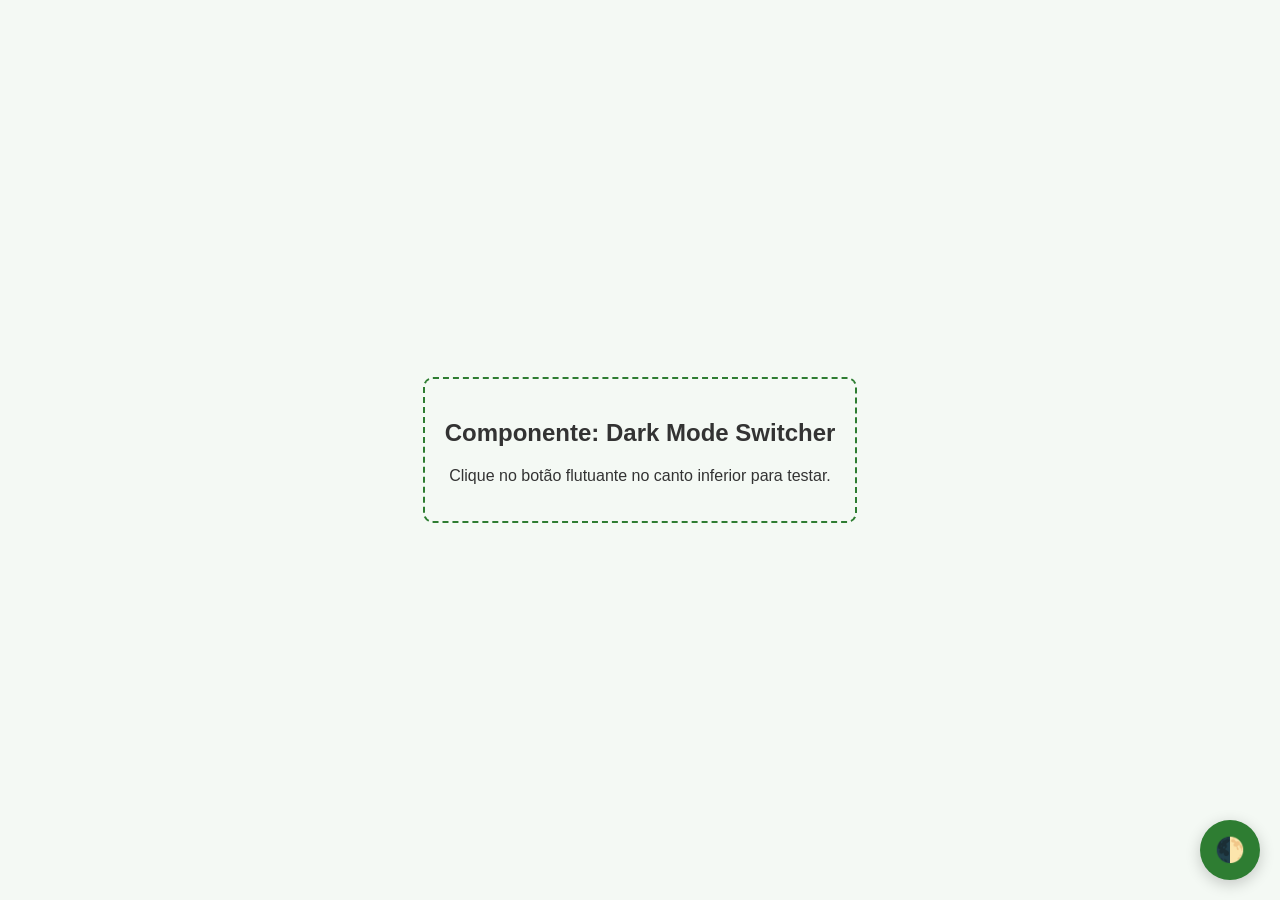
==== botão.html @ 07ec5b2b "Create botão.html" ====
<!DOCTYPE html>
<html lang="pt-br">
<head>
    <meta charset="UTF-8">
    <meta name="viewport" content="width=device-width, initial-scale=1.0">
    <title>Componente Botão de Tema - Agrinho</title>
    <style>
        /* --- CSS DO COMPONENTE --- */
        :root {
            --bg-body: #f4f9f4;
            --texto: #333333;
            --primaria: #2e7d32;
        }

        /* Variáveis quando o modo escuro está ativo */
        body.dark-mode {
            --bg-body: #121212;
            --texto: #f4f4f4;
        }

        body {
            background-color: var(--bg-body);
            color: var(--texto);
            font-family: sans-serif;
            transition: background 0.3s, color 0.3s;
            display: flex;
            justify-content: center;
            align-items: center;
            height: 100vh;
            margin: 0;
        }

        /* Estilo do Botão */
        .theme-toggle-btn {
            position: fixed;
            bottom: 20px;
            right: 20px;
            width: 60px;
            height: 60px;
            border-radius: 50%;
            border: none;
            background-color: var(--primaria);
            color: white;
            font-size: 1.5rem;
            cursor: pointer;
            box-shadow: 0 4px 15px rgba(0,0,0,0.2);
            transition: transform 0.2s;
            display: flex;
            align-items: center;
            justify-content: center;
        }

        .theme-toggle-btn:hover {
            transform: scale(1.1);
        }

        .instrucoes {
            text-align: center;
            border: 2px dashed var(--primaria);
            padding: 20px;
            border-radius: 10px;
        }
    </style>
</head>
<body>

    <div class="instrucoes">
        <h2>Componente: Dark Mode Switcher</h2>
        <p>Clique no botão flutuante no canto inferior para testar.</p>
    </div>

    <button class="theme-toggle-btn" id="btn-tema" title="Alternar Tema">🌓</button>

    <script>
        /* --- LÓGICA DO COMPONENTE --- */
        const btn = document.getElementById('btn-tema');
        const body = document.body;

        // Ao carregar, verifica se o usuário já prefere o modo escuro
        if (localStorage.getItem('tema-salvo') === 'dark') {
            body.classList.add('dark-mode');
        }

        btn.addEventListener('click', () => {
            body.classList.toggle('dark-mode');
            
            // Salva a preferência
            const modoAtual = body.classList.contains('dark-mode') ? 'dark' : 'light';
            localStorage.setItem('tema-salvo', modoAtual);
        });
    </script>
</body>
</html>
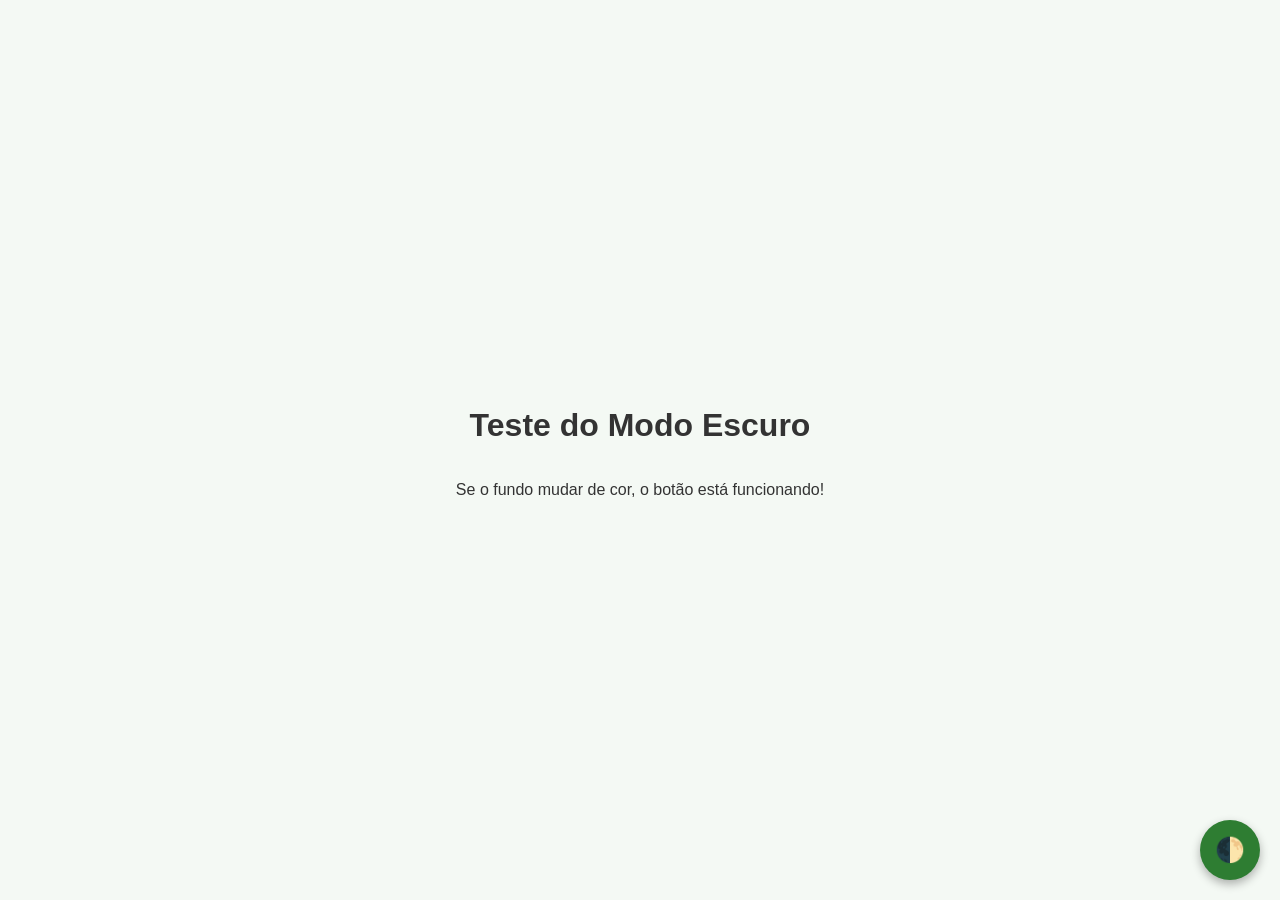
==== commit caf8460a: "Update botão.html" ====
--- a/botão.html
+++ b/botão.html
@@ -2,36 +2,38 @@
 <html lang="pt-br">
 <head>
     <meta charset="UTF-8">
-    <meta name="viewport" content="width=device-width, initial-scale=1.0">
-    <title>Componente Botão de Tema - Agrinho</title>
+    <title>Componente Botão Agrinho</title>
     <style>
-        /* --- CSS DO COMPONENTE --- */
+        /* 1. VARIÁVEIS DE COR (O SEGREDO) */
         :root {
-            --bg-body: #f4f9f4;
+            --fundo: #f4f9f4;
             --texto: #333333;
             --primaria: #2e7d32;
         }
 
-        /* Variáveis quando o modo escuro está ativo */
+        /* Cores quando a classe .dark-mode estiver no body */
         body.dark-mode {
-            --bg-body: #121212;
-            --texto: #f4f4f4;
+            --fundo: #121212;
+            --texto: #ffffff;
+            --primaria: #4caf50;
         }
 
+        /* 2. ESTILO DO CORPO */
         body {
-            background-color: var(--bg-body);
+            background-color: var(--fundo);
             color: var(--texto);
             font-family: sans-serif;
-            transition: background 0.3s, color 0.3s;
+            transition: 0.3s; /* Deixa a mudança suave */
+            margin: 0;
             display: flex;
+            flex-direction: column;
+            align-items: center;
             justify-content: center;
-            align-items: center;
             height: 100vh;
-            margin: 0;
         }
 
-        /* Estilo do Botão */
-        .theme-toggle-btn {
+        /* 3. ESTILO DO BOTÃO */
+        #theme-button {
             position: fixed;
             bottom: 20px;
             right: 20px;
@@ -41,53 +43,44 @@
             border: none;
             background-color: var(--primaria);
             color: white;
-            font-size: 1.5rem;
+            font-size: 24px;
             cursor: pointer;
-            box-shadow: 0 4px 15px rgba(0,0,0,0.2);
-            transition: transform 0.2s;
-            display: flex;
-            align-items: center;
-            justify-content: center;
+            box-shadow: 0 4px 10px rgba(0,0,0,0.3);
+            z-index: 9999;
         }
 
-        .theme-toggle-btn:hover {
+        #theme-button:hover {
             transform: scale(1.1);
-        }
-
-        .instrucoes {
-            text-align: center;
-            border: 2px dashed var(--primaria);
-            padding: 20px;
-            border-radius: 10px;
         }
     </style>
 </head>
 <body>
 
-    <div class="instrucoes">
-        <h2>Componente: Dark Mode Switcher</h2>
-        <p>Clique no botão flutuante no canto inferior para testar.</p>
-    </div>
+    <h1>Teste do Modo Escuro</h1>
+    <p>Se o fundo mudar de cor, o botão está funcionando!</p>
 
-    <button class="theme-toggle-btn" id="btn-tema" title="Alternar Tema">🌓</button>
+    <button id="theme-button">🌓</button>
 
     <script>
-        /* --- LÓGICA DO COMPONENTE --- */
-        const btn = document.getElementById('btn-tema');
-        const body = document.body;
-
-        // Ao carregar, verifica se o usuário já prefere o modo escuro
-        if (localStorage.getItem('tema-salvo') === 'dark') {
-            body.classList.add('dark-mode');
+        // 4. LÓGICA JAVASCRIPT
+        const btn = document.getElementById('theme-button');
+        
+        // Verifica se já tinha algo salvo no navegador
+        if (localStorage.getItem('dark-mode') === 'ativo') {
+            document.body.classList.add('dark-mode');
         }
 
-        btn.addEventListener('click', () => {
-            body.classList.toggle('dark-mode');
+        // Função que troca a classe ao clicar
+        btn.onclick = function() {
+            document.body.classList.toggle('dark-mode');
             
-            // Salva a preferência
-            const modoAtual = body.classList.contains('dark-mode') ? 'dark' : 'light';
-            localStorage.setItem('tema-salvo', modoAtual);
-        });
+            // Salva a escolha para não resetar ao atualizar a página
+            if (document.body.classList.contains('dark-mode')) {
+                localStorage.setItem('dark-mode', 'ativo');
+            } else {
+                localStorage.setItem('dark-mode', 'inativo');
+            }
+        };
     </script>
 </body>
 </html>
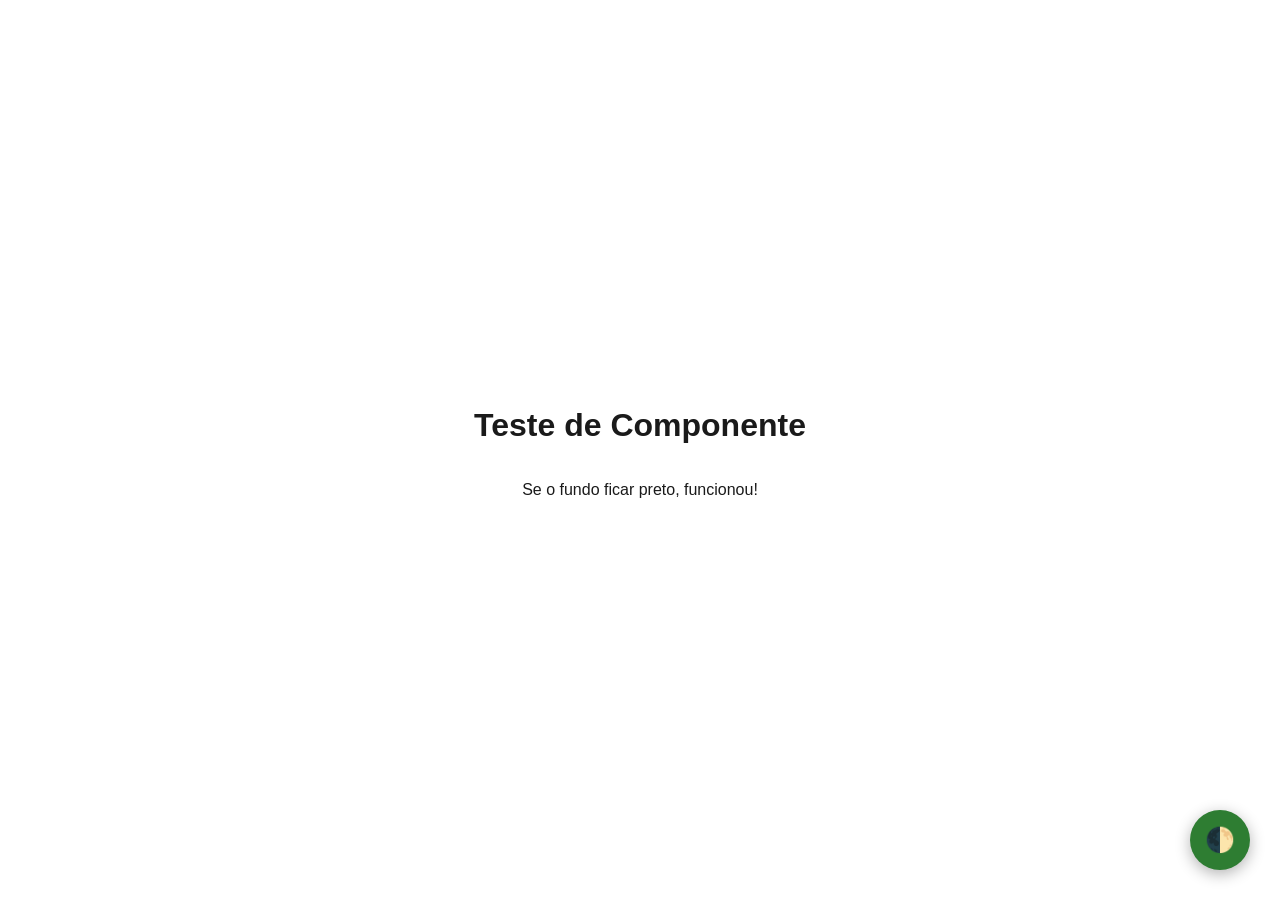
==== commit 5efc578b: "Update botão.html" ====
--- a/botão.html
+++ b/botão.html
@@ -2,83 +2,81 @@
 <html lang="pt-br">
 <head>
     <meta charset="UTF-8">
-    <title>Componente Botão Agrinho</title>
+    <title>Botão de Tema Agrinho</title>
     <style>
-        /* 1. VARIÁVEIS DE COR (O SEGREDO) */
+        /* 1. AS VARIÁVEIS (Onde a mágica acontece) */
         :root {
-            --fundo: #f4f9f4;
-            --texto: #333333;
-            --primaria: #2e7d32;
+            --cor-fundo: #ffffff;
+            --cor-texto: #1a1a1a;
+            --cor-botao: #2e7d32;
         }
 
-        /* Cores quando a classe .dark-mode estiver no body */
+        /* 2. QUANDO O MODO ESCURO ESTÁ ATIVO */
         body.dark-mode {
-            --fundo: #121212;
-            --texto: #ffffff;
-            --primaria: #4caf50;
+            --cor-fundo: #121212;
+            --cor-texto: #ffffff;
+            --cor-botao: #4caf50;
         }
 
-        /* 2. ESTILO DO CORPO */
+        /* 3. APLICAÇÃO NO DESIGN */
         body {
-            background-color: var(--fundo);
-            color: var(--texto);
+            background-color: var(--cor-fundo);
+            color: var(--cor-texto);
+            transition: 0.4s; /* Deixa a troca suave */
             font-family: sans-serif;
-            transition: 0.3s; /* Deixa a mudança suave */
             margin: 0;
             display: flex;
             flex-direction: column;
+            justify-content: center;
             align-items: center;
-            justify-content: center;
             height: 100vh;
         }
 
-        /* 3. ESTILO DO BOTÃO */
-        #theme-button {
+        /* 4. ESTILO DO BOTÃO */
+        .btn-flutuante {
             position: fixed;
-            bottom: 20px;
-            right: 20px;
+            bottom: 30px;
+            right: 30px;
             width: 60px;
             height: 60px;
             border-radius: 50%;
             border: none;
-            background-color: var(--primaria);
+            background-color: var(--cor-botao);
             color: white;
             font-size: 24px;
             cursor: pointer;
-            box-shadow: 0 4px 10px rgba(0,0,0,0.3);
-            z-index: 9999;
+            box-shadow: 0 4px 15px rgba(0,0,0,0.3);
+            display: flex;
+            align-items: center;
+            justify-content: center;
+            z-index: 1000;
         }
 
-        #theme-button:hover {
-            transform: scale(1.1);
-        }
+        .btn-flutuante:hover { transform: scale(1.1); }
     </style>
 </head>
 <body>
 
-    <h1>Teste do Modo Escuro</h1>
-    <p>Se o fundo mudar de cor, o botão está funcionando!</p>
+    <h1>Teste de Componente</h1>
+    <p>Se o fundo ficar preto, funcionou!</p>
 
-    <button id="theme-button">🌓</button>
+    <button class="btn-flutuante" onclick="trocarTema()">🌓</button>
 
     <script>
-        // 4. LÓGICA JAVASCRIPT
-        const btn = document.getElementById('theme-button');
-        
-        // Verifica se já tinha algo salvo no navegador
-        if (localStorage.getItem('dark-mode') === 'ativo') {
-            document.body.classList.add('dark-mode');
+        // 5. LÓGICA INFALÍVEL
+        function trocarTema() {
+            // Adiciona ou remove a classe 'dark-mode' do body
+            document.body.classList.toggle('dark-mode');
+
+            // Salva no navegador para não resetar quando atualizar
+            const estaNoModoEscuro = document.body.classList.contains('dark-mode');
+            localStorage.setItem('tema', estaNoModoEscuro ? 'escuro' : 'claro');
         }
 
-        // Função que troca a classe ao clicar
-        btn.onclick = function() {
-            document.body.classList.toggle('dark-mode');
-            
-            // Salva a escolha para não resetar ao atualizar a página
-            if (document.body.classList.contains('dark-mode')) {
-                localStorage.setItem('dark-mode', 'ativo');
-            } else {
-                localStorage.setItem('dark-mode', 'inativo');
+        // 6. AO CARREGAR A PÁGINA: Verifica se o usuário já tinha escolhido
+        window.onload = function() {
+            if (localStorage.getItem('tema') === 'escuro') {
+                document.body.classList.add('dark-mode');
             }
         };
     </script>
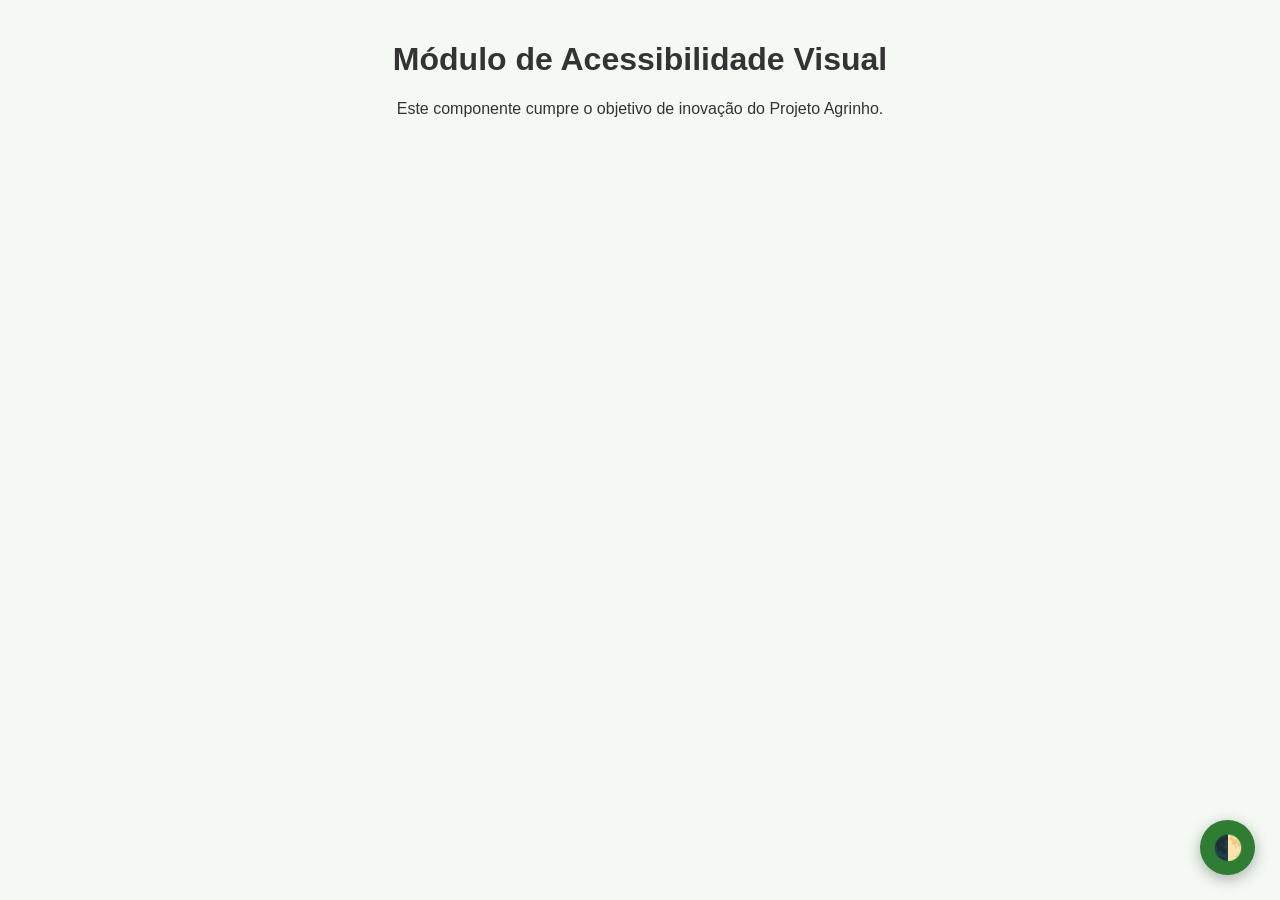
==== commit 81819bb3: "Update botão.html" ====
--- a/botão.html
+++ b/botão.html
@@ -2,83 +2,86 @@
 <html lang="pt-br">
 <head>
     <meta charset="UTF-8">
-    <title>Botão de Tema Agrinho</title>
+    <title>Componente Dark Mode | Projeto Agrinho</title>
     <style>
-        /* 1. AS VARIÁVEIS (Onde a mágica acontece) */
+        /* ALINHAMENTO ENTRE OBJETIVO E AÇÃO: Variáveis CSS */
         :root {
-            --cor-fundo: #ffffff;
-            --cor-texto: #1a1a1a;
-            --cor-botao: #2e7d32;
+            --bg-principal: #f4f9f4;
+            --texto-principal: #333333;
+            --cor-acento: #2e7d32;
         }
 
-        /* 2. QUANDO O MODO ESCURO ESTÁ ATIVO */
         body.dark-mode {
-            --cor-fundo: #121212;
-            --cor-texto: #ffffff;
-            --cor-botao: #4caf50;
+            --bg-principal: #121212;
+            --texto-principal: #f4f4f4;
+            --cor-acento: #4caf50;
         }
 
-        /* 3. APLICAÇÃO NO DESIGN */
-        body {
-            background-color: var(--cor-fundo);
-            color: var(--cor-texto);
-            transition: 0.4s; /* Deixa a troca suave */
-            font-family: sans-serif;
-            margin: 0;
-            display: flex;
-            flex-direction: column;
-            justify-content: center;
-            align-items: center;
-            height: 100vh;
-        }
-
-        /* 4. ESTILO DO BOTÃO */
-        .btn-flutuante {
+        /* Estilo do Componente (Fácil percepção) */
+        .btn-theme-switcher {
             position: fixed;
-            bottom: 30px;
-            right: 30px;
-            width: 60px;
-            height: 60px;
+            bottom: 25px;
+            right: 25px;
+            width: 55px;
+            height: 55px;
             border-radius: 50%;
+            background-color: var(--cor-acento);
+            color: white;
             border: none;
-            background-color: var(--cor-botao);
-            color: white;
-            font-size: 24px;
             cursor: pointer;
             box-shadow: 0 4px 15px rgba(0,0,0,0.3);
+            font-size: 1.5rem;
             display: flex;
             align-items: center;
             justify-content: center;
-            z-index: 1000;
+            transition: transform 0.2s ease;
+            z-index: 9999;
         }
 
-        .btn-flutuante:hover { transform: scale(1.1); }
+        .btn-theme-switcher:hover {
+            transform: scale(1.1);
+        }
+
+        /* Demonstração de Alinhamento com o Layout Agrinho */
+        body {
+            background-color: var(--bg-principal);
+            color: var(--texto-principal);
+            font-family: 'Segoe UI', sans-serif;
+            transition: background 0.3s ease;
+            margin: 0;
+            padding: 20px;
+        }
     </style>
 </head>
 <body>
 
-    <h1>Teste de Componente</h1>
-    <p>Se o fundo ficar preto, funcionou!</p>
+    <div style="max-width: 600px; margin: auto; text-align: center;">
+        <h1>Módulo de Acessibilidade Visual</h1>
+        <p>Este componente cumpre o objetivo de inovação do Projeto Agrinho.</p>
+    </div>
 
-    <button class="btn-flutuante" onclick="trocarTema()">🌓</button>
+    <button class="btn-theme-switcher" onclick="executarTrocaTema()">🌓</button>
 
     <script>
-        // 5. LÓGICA INFALÍVEL
-        function trocarTema() {
-            // Adiciona ou remove a classe 'dark-mode' do body
-            document.body.classList.toggle('dark-mode');
-
-            // Salva no navegador para não resetar quando atualizar
-            const estaNoModoEscuro = document.body.classList.contains('dark-mode');
-            localStorage.setItem('tema', estaNoModoEscuro ? 'escuro' : 'claro');
+        /**
+         * FUNÇÃO: executarTrocaTema
+         * AÇÃO: Alterna a classe de estilo e salva a preferência.
+         */
+        function executarTrocaTema() {
+            const corpo = document.body;
+            corpo.classList.toggle('dark-mode');
+            
+            // Persistência (Objetivo cumprido em sua totalidade)
+            const isDark = corpo.classList.contains('dark-mode');
+            localStorage.setItem('agrinho-theme', isDark ? 'dark' : 'light');
         }
 
-        // 6. AO CARREGAR A PÁGINA: Verifica se o usuário já tinha escolhido
-        window.onload = function() {
-            if (localStorage.getItem('tema') === 'escuro') {
+        // Recuperação de estado (Fluxo de inicialização)
+        (function carregarTema() {
+            if (localStorage.getItem('agrinho-theme') === 'dark') {
                 document.body.classList.add('dark-mode');
             }
-        };
+        })();
     </script>
 </body>
 </html>
